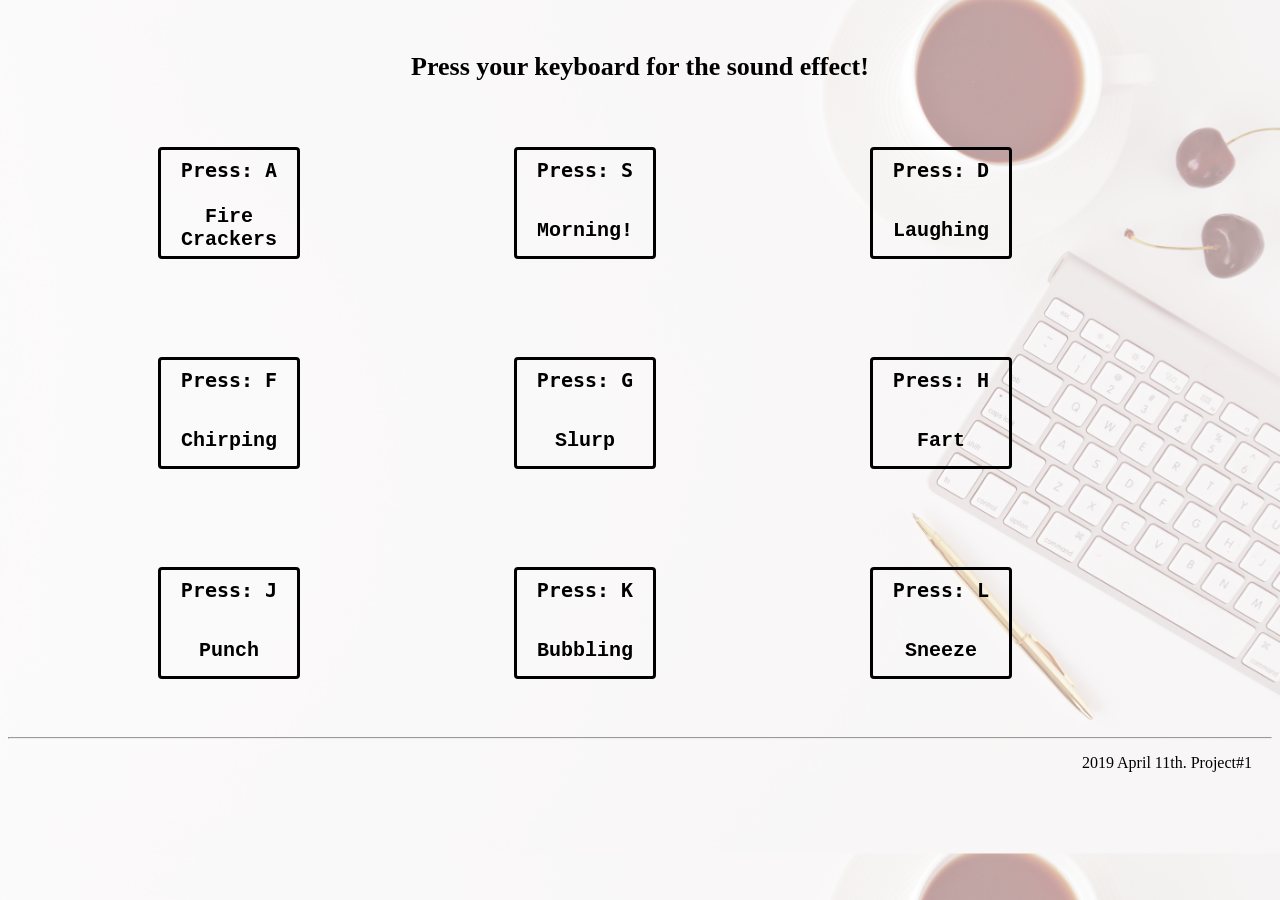
==== index.html @ 9f78c4be "Update index.html" ====
<!DOCTYPE html>
<html>
<head>
	<title>Sound Effect Project#1 </title>
	<link rel="stylesheet" type="text/css" href="style.css">
</head>
<body>
<h1>Press your keyboard for the sound effect!</h1>

<div class='keys'>
	<div class = 'key' data-key = '65' >
		<kbd>Press: A</kbd> <br>
		<span class='sound'>Fire Crackers</span>
	</div>
	<div class = 'key' data-key = '83' >
		<kbd>Press: S</kbd> <br>
		<span class='sound'>Morning!</span>
	</div>
	<div class = 'key' data-key = '68' >
		<kbd>Press: D</kbd> <br>
		<span class='sound'>Laughing</span>
	</div>
	<div class = 'key' data-key = '70' >
		<kbd>Press: F</kbd> <br>
		<span class='sound'>Chirping</span>
	</div>
	<div class = 'key' data-key = '71' >
		<kbd>Press: G</kbd> <br>
		<span class='sound'>Slurp</span>
	</div>
	<div class = 'key' data-key = '72' >
		<kbd>Press: H</kbd> <br>
		<span class='sound'>Fart</span>
	</div>
	<div class = 'key' data-key = '74' >
		<kbd>Press: J</kbd> <br>
		<span class='sound'>Punch</span>
	</div>
	<div class = 'key' data-key = '75' >
		<kbd>Press: K</kbd> <br>
		<span class='sound'>Bubbling</span>
	</div>
	<div class = 'key' data-key = '76' >
		<kbd>Press: L</kbd> <br>
		<span class='sound'>Sneeze</span>
	</div>

</div>

<audio data-key="65" src="Firecraker.wav"> </audio>
<audio data-key="83" src="goodmorning.wav"> </audio>
<audio data-key="68" src="laugh.wav"> </audio>
<audio data-key="70" src="bird.wav"> </audio>
<audio data-key="71" src="slurp.wav"> </audio>
<audio data-key="72" src="fart.wav"> </audio>
<audio data-key="74" src="punch.wav"> </audio>
<audio data-key="75" src="bubbling.wav"> </audio>
<audio data-key="76" src="babysneeze.wav"> </audio>



<script type="text/javascript">
window.addEventListener('keydown',function(e){
	const audio = document.querySelector(`audio[data-key="${e.keyCode}"]`); //e means the value of addEventListener
	const key= document.querySelector(`.key[data-key="${e.keyCode}"]`);
	if (!audio) return; // stop the function from running!
	audio.currentTime = 0; //rewmidn to the start
	audio.play();
	key.classList.add('playing');
});
function removeTransition(e){
if (e.propertyName !== 'transform') return; 
this.classList.remove('playing')}

const keys = document.querySelectorAll('.key');
keys.forEach(key => key.addEventListener('transitionend',removeTransition))
</script>

<hr>
<footer> 2019 April 11th. Project#1</footer>
</body>


<!-- Comment: resouce used soundbible.com & background from unsplash.com & codes for javascript are copied from the WesBos Day1 challenge. -->
</html>
---- style.css ----
body{ 
background-image: url(leoneventerkeyboard.jpg);
background-size: cover;
background-color: rgba(255, 226, 226, 0.7);
background-blend-mode:screen;
}
h1{
text-align:center;
font-size: 26px;
margin-top: 2em;
}
.key{
display: inline-grid;
height:90px;
width:120px;
text-align: center;
border: 3px solid black;
border-radius: 4px;
margin-left:150px;
margin-top:3rem;
margin-right:60px;
margin-bottom: 50px;
font-size:20px;
padding:8px 8px;
font-weight: 700;
font-family: Courier, Georgia
}
.playing{
	transform: scale(1.2);
	border-color: #AEE485;
	transition: all 0.05s
}
.key:hover{
	border: 3px dashed blue;
	color:blue;
	cursor: no-drop;
}

footer{
	font-size: 16px;
	text-align: right;
	margin-top: 15px;
	margin-right: 20px;
}
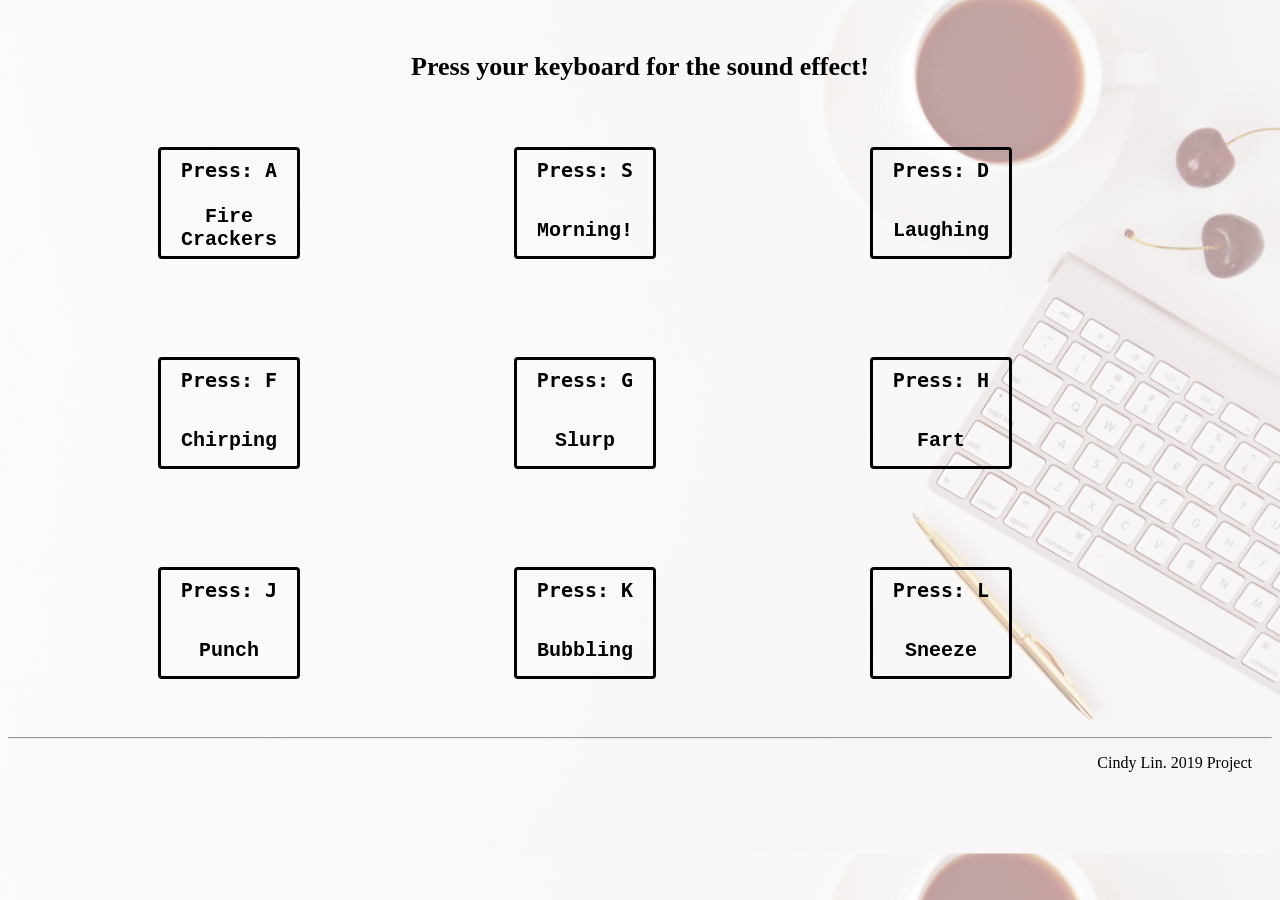
==== commit c802f613: "edit footer" ====
--- a/index.html
+++ b/index.html
@@ -77,9 +77,9 @@
 </script>
 
 <hr>
-<footer> 2019 April 11th. Project#1</footer>
+<footer> Cindy Lin. 2019 Project </footer>
 </body>
 
 
-<!-- Comment: resouce used soundbible.com & background from unsplash.com & codes for javascript are copied from the WesBos Day1 challenge. -->
+<!-- Comment: resouce used soundbible.com & background from unsplash.com & codes for javascript are based on WesBos Js30 Day1 challenge. -->
 </html>
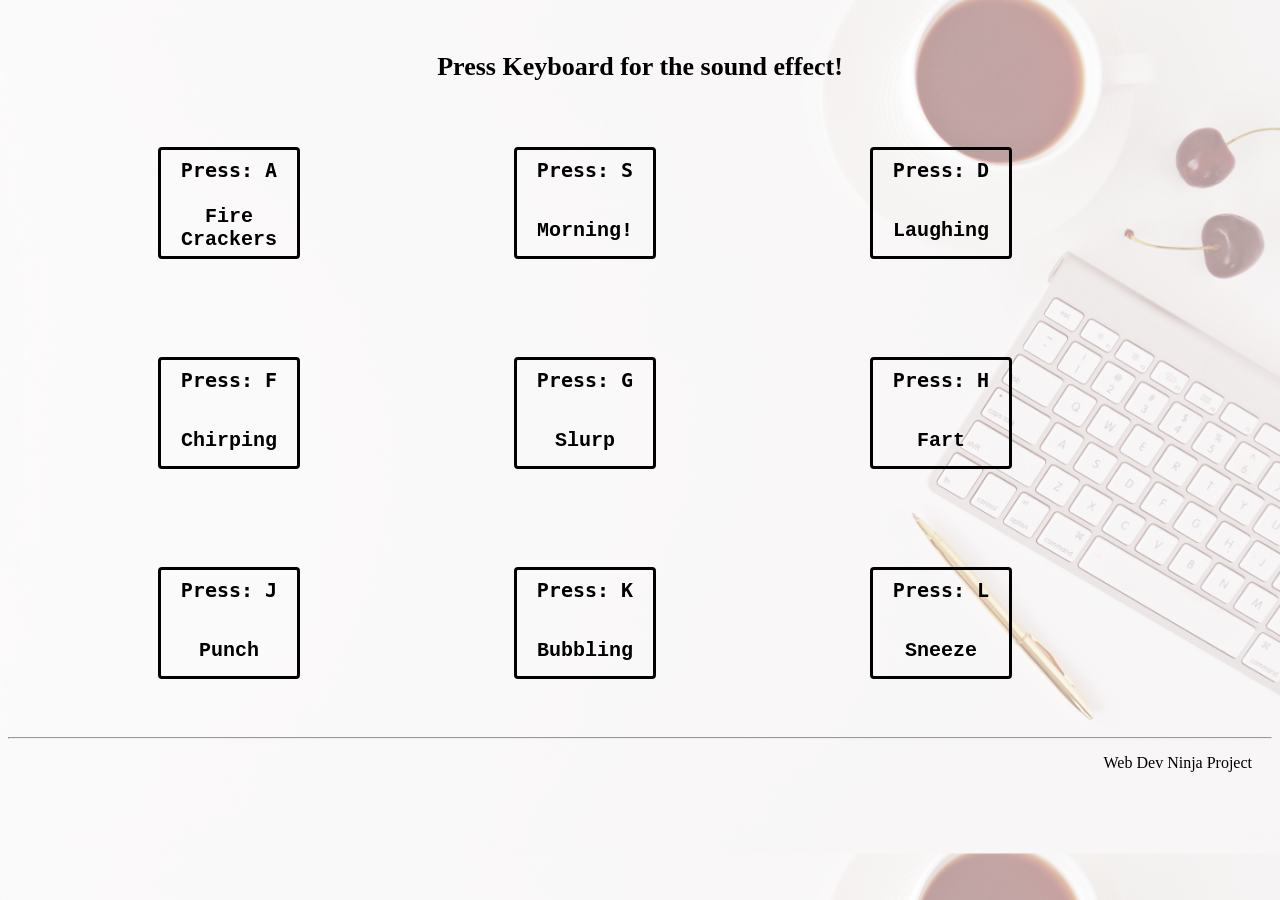
==== commit 6c6ec598: "Update index.html" ====
--- a/index.html
+++ b/index.html
@@ -1,11 +1,11 @@
 <!DOCTYPE html>
 <html>
 <head>
-	<title>Sound Effect Project#1 </title>
+	<title>Sound Effect</title>
 	<link rel="stylesheet" type="text/css" href="style.css">
 </head>
 <body>
-<h1>Press your keyboard for the sound effect!</h1>
+<h1>Press Keyboard for the sound effect!</h1>
 
 <div class='keys'>
 	<div class = 'key' data-key = '65' >
@@ -61,10 +61,10 @@
 
 <script type="text/javascript">
 window.addEventListener('keydown',function(e){
-	const audio = document.querySelector(`audio[data-key="${e.keyCode}"]`); //e means the value of addEventListener
+	const audio = document.querySelector(`audio[data-key="${e.keyCode}"]`);
 	const key= document.querySelector(`.key[data-key="${e.keyCode}"]`);
-	if (!audio) return; // stop the function from running!
-	audio.currentTime = 0; //rewmidn to the start
+	if (!audio) return;
+	audio.currentTime = 0; 
 	audio.play();
 	key.classList.add('playing');
 });
@@ -77,7 +77,7 @@
 </script>
 
 <hr>
-<footer> Cindy Lin. 2019 Project </footer>
+<footer> Web Dev Ninja Project</footer>
 </body>
 
 
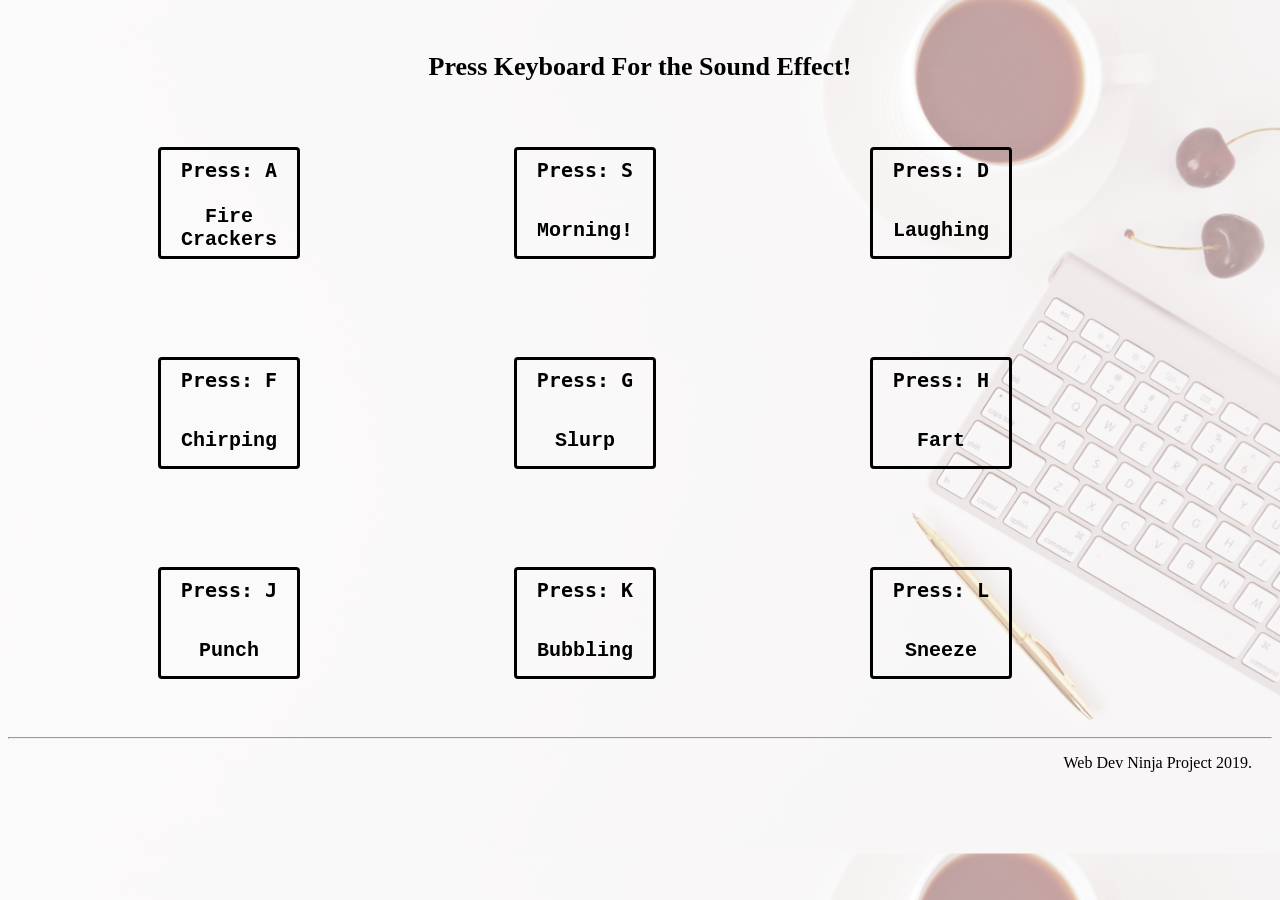
==== commit ff92f975: "Update index.html" ====
--- a/index.html
+++ b/index.html
@@ -5,7 +5,7 @@
 	<link rel="stylesheet" type="text/css" href="style.css">
 </head>
 <body>
-<h1>Press Keyboard for the sound effect!</h1>
+<h1>Press Keyboard For the Sound Effect!</h1>
 
 <div class='keys'>
 	<div class = 'key' data-key = '65' >
@@ -77,9 +77,7 @@
 </script>
 
 <hr>
-<footer> Web Dev Ninja Project</footer>
+<footer> Web Dev Ninja Project 2019.</footer>
 </body>
 
-
-<!-- Comment: resouce used soundbible.com & background from unsplash.com & codes for javascript are based on WesBos Js30 Day1 challenge. -->
 </html>
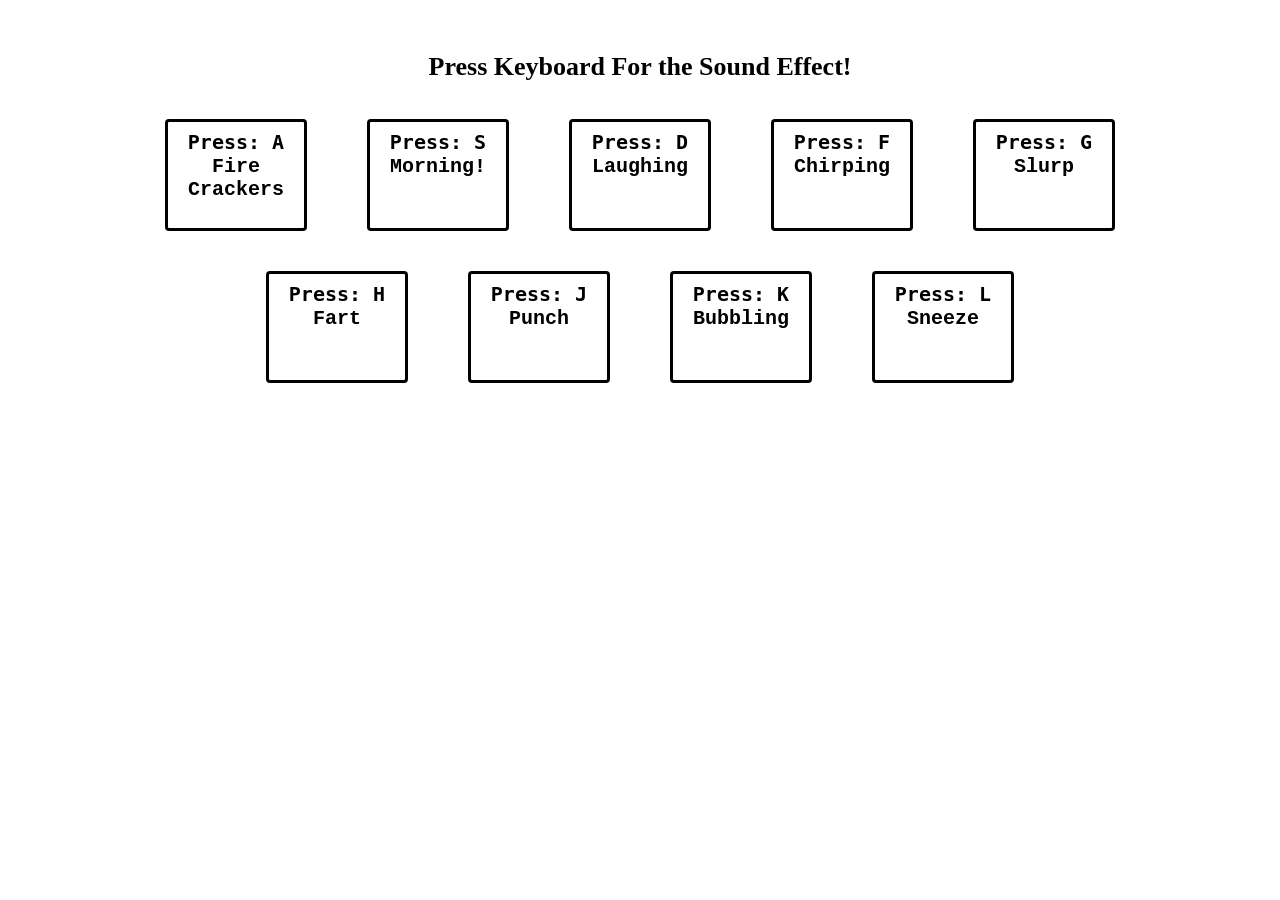
==== commit 025e30f0: "reorder files" ====
--- a/index.html
+++ b/index.html
@@ -1,83 +1,100 @@
 <!DOCTYPE html>
 <html>
-<head>
-	<title>Sound Effect</title>
-	<link rel="stylesheet" type="text/css" href="style.css">
-</head>
-<body>
-<h1>Press Keyboard For the Sound Effect!</h1>
+  <head>
+    <title>Sound Effect</title>
+    <link rel="stylesheet" type="text/css" href="style.css" />
+    <link rel="shortcut icon" href="./favicons/favicon.ico" />
+    <link
+      rel="apple-touch-icon"
+      sizes="180x180"
+      href="./favicons/apple-touch-icon.png"
+    />
+    <link
+      rel="icon"
+      type="image/png"
+      sizes="32x32"
+      href="./favicons/favicon-32x32.png"
+    />
+    <link rel="manifest" href="./favicons/site.webmanifest" />
+    <link
+      rel="mask-icon"
+      href="./favicons/safari-pinned-tab.svg"
+      color="#5bbad5"
+    />
+    <meta name="msapplication-TileColor" content="#da532c" />
+    <meta name="theme-color" content="#ffffff" />
+  </head>
+  <body>
+    <h1>Press Keyboard For the Sound Effect!</h1>
 
-<div class='keys'>
-	<div class = 'key' data-key = '65' >
-		<kbd>Press: A</kbd> <br>
-		<span class='sound'>Fire Crackers</span>
-	</div>
-	<div class = 'key' data-key = '83' >
-		<kbd>Press: S</kbd> <br>
-		<span class='sound'>Morning!</span>
-	</div>
-	<div class = 'key' data-key = '68' >
-		<kbd>Press: D</kbd> <br>
-		<span class='sound'>Laughing</span>
-	</div>
-	<div class = 'key' data-key = '70' >
-		<kbd>Press: F</kbd> <br>
-		<span class='sound'>Chirping</span>
-	</div>
-	<div class = 'key' data-key = '71' >
-		<kbd>Press: G</kbd> <br>
-		<span class='sound'>Slurp</span>
-	</div>
-	<div class = 'key' data-key = '72' >
-		<kbd>Press: H</kbd> <br>
-		<span class='sound'>Fart</span>
-	</div>
-	<div class = 'key' data-key = '74' >
-		<kbd>Press: J</kbd> <br>
-		<span class='sound'>Punch</span>
-	</div>
-	<div class = 'key' data-key = '75' >
-		<kbd>Press: K</kbd> <br>
-		<span class='sound'>Bubbling</span>
-	</div>
-	<div class = 'key' data-key = '76' >
-		<kbd>Press: L</kbd> <br>
-		<span class='sound'>Sneeze</span>
-	</div>
+    <div class="keys">
+      <div class="key" data-key="65">
+        <kbd>Press: A</kbd> <br />
+        <span class="sound">Fire Crackers</span>
+      </div>
+      <div class="key" data-key="83">
+        <kbd>Press: S</kbd> <br />
+        <span class="sound">Morning!</span>
+      </div>
+      <div class="key" data-key="68">
+        <kbd>Press: D</kbd> <br />
+        <span class="sound">Laughing</span>
+      </div>
+      <div class="key" data-key="70">
+        <kbd>Press: F</kbd> <br />
+        <span class="sound">Chirping</span>
+      </div>
+      <div class="key" data-key="71">
+        <kbd>Press: G</kbd> <br />
+        <span class="sound">Slurp</span>
+      </div>
+      <div class="key" data-key="72">
+        <kbd>Press: H</kbd> <br />
+        <span class="sound">Fart</span>
+      </div>
+      <div class="key" data-key="74">
+        <kbd>Press: J</kbd> <br />
+        <span class="sound">Punch</span>
+      </div>
+      <div class="key" data-key="75">
+        <kbd>Press: K</kbd> <br />
+        <span class="sound">Bubbling</span>
+      </div>
+      <div class="key" data-key="76">
+        <kbd>Press: L</kbd> <br />
+        <span class="sound">Sneeze</span>
+      </div>
+    </div>
 
-</div>
+    <audio data-key="65" src="audio/Firecraker.wav"></audio>
+    <audio data-key="83" src="audio/goodmorning.wav"></audio>
+    <audio data-key="68" src="audio/laugh.wav"></audio>
+    <audio data-key="70" src="audio/bird.wav"></audio>
+    <audio data-key="71" src="audio/slurp.wav"></audio>
+    <audio data-key="72" src="audio/fart.wav"></audio>
+    <audio data-key="74" src="audio/punch.wav"></audio>
+    <audio data-key="75" src="audio/bubbling.wav"></audio>
+    <audio data-key="76" src="audio/babysneeze.wav"></audio>
 
-<audio data-key="65" src="Firecraker.wav"> </audio>
-<audio data-key="83" src="goodmorning.wav"> </audio>
-<audio data-key="68" src="laugh.wav"> </audio>
-<audio data-key="70" src="bird.wav"> </audio>
-<audio data-key="71" src="slurp.wav"> </audio>
-<audio data-key="72" src="fart.wav"> </audio>
-<audio data-key="74" src="punch.wav"> </audio>
-<audio data-key="75" src="bubbling.wav"> </audio>
-<audio data-key="76" src="babysneeze.wav"> </audio>
+    <script type="text/javascript">
+      window.addEventListener("keydown", function (e) {
+        const audio = document.querySelector(`audio[data-key="${e.keyCode}"]`);
+        const key = document.querySelector(`.key[data-key="${e.keyCode}"]`);
+        if (!audio) return;
+        audio.currentTime = 0;
+        audio.play();
+        key.classList.add("playing");
+      });
+      function removeTransition(e) {
+        // console.log(e, "what is transitioned");
+        if (e.propertyName !== "transform") return;
+        this.classList.remove("playing");
+      }
 
-
-
-<script type="text/javascript">
-window.addEventListener('keydown',function(e){
-	const audio = document.querySelector(`audio[data-key="${e.keyCode}"]`);
-	const key= document.querySelector(`.key[data-key="${e.keyCode}"]`);
-	if (!audio) return;
-	audio.currentTime = 0; 
-	audio.play();
-	key.classList.add('playing');
-});
-function removeTransition(e){
-if (e.propertyName !== 'transform') return; 
-this.classList.remove('playing')}
-
-const keys = document.querySelectorAll('.key');
-keys.forEach(key => key.addEventListener('transitionend',removeTransition))
-</script>
-
-<hr>
-<footer> Web Dev Ninja Project 2019.</footer>
-</body>
-
+      const keys = document.querySelectorAll(".key");
+      keys.forEach((key) =>
+        key.addEventListener("transitionend", removeTransition)
+      );
+    </script>
+  </body>
 </html>
--- a/style.css
+++ b/style.css
@@ -1,44 +1,38 @@
-body{ 
-background-image: url(leoneventerkeyboard.jpg);
-background-size: cover;
-background-color: rgba(255, 226, 226, 0.7);
-background-blend-mode:screen;
+body {
+  background-blend-mode: screen;
 }
-h1{
-text-align:center;
-font-size: 26px;
-margin-top: 2em;
+h1 {
+  text-align: center;
+  font-size: 26px;
+  margin-top: 2em;
 }
-.key{
-display: inline-grid;
-height:90px;
-width:120px;
-text-align: center;
-border: 3px solid black;
-border-radius: 4px;
-margin-left:150px;
-margin-top:3rem;
-margin-right:60px;
-margin-bottom: 50px;
-font-size:20px;
-padding:8px 8px;
-font-weight: 700;
-font-family: Courier, Georgia
+.keys {
+  display: flex;
+  flex-wrap: wrap;
+  justify-content: center;
+
+  max-width: 1200px;
+  margin: 0 auto;
 }
-.playing{
-	transform: scale(1.2);
-	border-color: #AEE485;
-	transition: all 0.05s
+.key {
+  height: 90px;
+  width: 120px;
+  margin: 1em 1.5em;
+  text-align: center;
+  border: 3px solid black;
+  border-radius: 4px;
+  font-size: 20px;
+  padding: 8px 8px;
+  font-weight: 700;
+  font-family: Courier, Georgia;
 }
-.key:hover{
-	border: 3px dashed blue;
-	color:blue;
-	cursor: no-drop;
+.playing {
+  transform: scale(1.2);
+  border-color: #aee485;
+  transition: all 0.05s;
 }
-
-footer{
-	font-size: 16px;
-	text-align: right;
-	margin-top: 15px;
-	margin-right: 20px;
-}+.key:hover {
+  border: 3px dashed blue;
+  color: blue;
+  cursor: no-drop;
+}
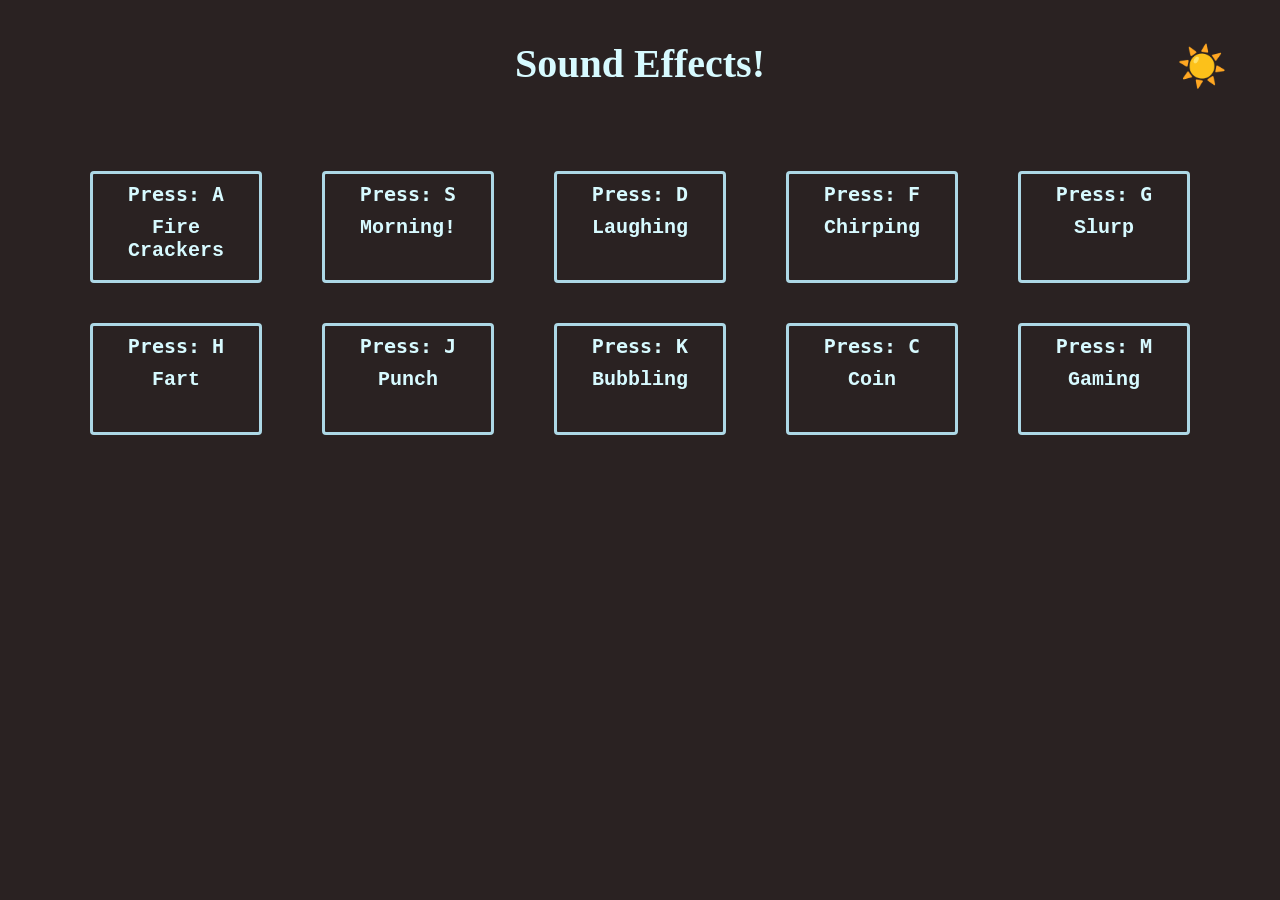
==== commit a38ca988: "adding dark light mode and remove unused files" ====
--- a/index.html
+++ b/index.html
@@ -2,70 +2,52 @@
 <html>
   <head>
     <title>Sound Effect</title>
+    <meta charset="UTF-8" />
     <link rel="stylesheet" type="text/css" href="style.css" />
-    <link rel="shortcut icon" href="./favicons/favicon.ico" />
-    <link
-      rel="apple-touch-icon"
-      sizes="180x180"
-      href="./favicons/apple-touch-icon.png"
-    />
-    <link
-      rel="icon"
-      type="image/png"
-      sizes="32x32"
-      href="./favicons/favicon-32x32.png"
-    />
-    <link rel="manifest" href="./favicons/site.webmanifest" />
-    <link
-      rel="mask-icon"
-      href="./favicons/safari-pinned-tab.svg"
-      color="#5bbad5"
-    />
-    <meta name="msapplication-TileColor" content="#da532c" />
-    <meta name="theme-color" content="#ffffff" />
   </head>
   <body>
-    <h1>Press Keyboard For the Sound Effect!</h1>
+    <h1>Sound Effects!</h1>
 
     <div class="keys">
       <div class="key" data-key="65">
-        <kbd>Press: A</kbd> <br />
+        <kbd>Press: A</kbd>
         <span class="sound">Fire Crackers</span>
       </div>
       <div class="key" data-key="83">
-        <kbd>Press: S</kbd> <br />
+        <kbd>Press: S</kbd>
         <span class="sound">Morning!</span>
       </div>
       <div class="key" data-key="68">
-        <kbd>Press: D</kbd> <br />
+        <kbd>Press: D</kbd>
         <span class="sound">Laughing</span>
       </div>
       <div class="key" data-key="70">
-        <kbd>Press: F</kbd> <br />
+        <kbd>Press: F</kbd>
         <span class="sound">Chirping</span>
       </div>
       <div class="key" data-key="71">
-        <kbd>Press: G</kbd> <br />
+        <kbd>Press: G</kbd>
         <span class="sound">Slurp</span>
       </div>
       <div class="key" data-key="72">
-        <kbd>Press: H</kbd> <br />
+        <kbd>Press: H</kbd>
         <span class="sound">Fart</span>
       </div>
       <div class="key" data-key="74">
-        <kbd>Press: J</kbd> <br />
+        <kbd>Press: J</kbd>
         <span class="sound">Punch</span>
       </div>
       <div class="key" data-key="75">
-        <kbd>Press: K</kbd> <br />
+        <kbd>Press: K</kbd>
         <span class="sound">Bubbling</span>
       </div>
-      <div class="key" data-key="76">
-        <kbd>Press: L</kbd> <br />
-        <span class="sound">Sneeze</span>
+      <div class="key" data-key="67">
+        <kbd>Press: C</kbd> <span class="sound">Coin</span>
+      </div>
+      <div class="key" data-key="77">
+        <kbd>Press: M</kbd> <span class="sound">Gaming</span>
       </div>
     </div>
-
     <audio data-key="65" src="audio/Firecraker.wav"></audio>
     <audio data-key="83" src="audio/goodmorning.wav"></audio>
     <audio data-key="68" src="audio/laugh.wav"></audio>
@@ -74,27 +56,12 @@
     <audio data-key="72" src="audio/fart.wav"></audio>
     <audio data-key="74" src="audio/punch.wav"></audio>
     <audio data-key="75" src="audio/bubbling.wav"></audio>
-    <audio data-key="76" src="audio/babysneeze.wav"></audio>
-
-    <script type="text/javascript">
-      window.addEventListener("keydown", function (e) {
-        const audio = document.querySelector(`audio[data-key="${e.keyCode}"]`);
-        const key = document.querySelector(`.key[data-key="${e.keyCode}"]`);
-        if (!audio) return;
-        audio.currentTime = 0;
-        audio.play();
-        key.classList.add("playing");
-      });
-      function removeTransition(e) {
-        // console.log(e, "what is transitioned");
-        if (e.propertyName !== "transform") return;
-        this.classList.remove("playing");
-      }
-
-      const keys = document.querySelectorAll(".key");
-      keys.forEach((key) =>
-        key.addEventListener("transitionend", removeTransition)
-      );
-    </script>
+    <audio data-key="67" src="audio/coin.wav"></audio>
+    <audio data-key="77" src="audio/game.wav"></audio>
+    <!-- add light dark mode with CSS -->
+    <input type="checkbox" />
+    <div class="dark-mode"></div>
+    <!-- add light dark mode with CSS -->
+    <script src="script.js"></script>
   </body>
 </html>
--- a/style.css
+++ b/style.css
@@ -1,38 +1,75 @@
 body {
-  background-blend-mode: screen;
+  background: rgba(14, 5, 5, 0.883);
+  color: rgb(215, 250, 255);
 }
 h1 {
   text-align: center;
-  font-size: 26px;
-  margin-top: 2em;
+  font-size: 2.5em;
+  margin-top: 1em;
 }
 .keys {
   display: flex;
   flex-wrap: wrap;
   justify-content: center;
-
   max-width: 1200px;
-  margin: 0 auto;
+  margin: 4em auto;
 }
 .key {
   height: 90px;
-  width: 120px;
+  width: 150px;
   margin: 1em 1.5em;
   text-align: center;
-  border: 3px solid black;
+  border: 3px solid lightblue;
   border-radius: 4px;
   font-size: 20px;
-  padding: 8px 8px;
+  padding: 8px;
   font-weight: 700;
   font-family: Courier, Georgia;
 }
+kbd {
+  display: block;
+  margin-bottom: 10px;
+}
 .playing {
   transform: scale(1.2);
-  border-color: #aee485;
-  transition: all 0.05s;
+  border-color: orange;
+  transition: all 0.15s;
 }
-.key:hover {
-  border: 3px dashed blue;
-  color: blue;
-  cursor: no-drop;
+/* Light Dark Mode Styling */
+input[type="checkbox"] {
+  font-size: 40px;
+  position: absolute;
+  top: 1em;
+  right: 2.5em;
+  appearance: none;
+  cursor: pointer;
+  z-index: 10;
 }
+
+input[type="checkbox"]::after {
+  position: absolute;
+  top: 0px;
+  left: 0px;
+  content: "☀️";
+}
+input[type="checkbox"]:checked::after {
+  content: "🌙";
+}
+
+.dark-mode {
+  position: fixed;
+  top: 0;
+  left: 0;
+  width: 100vw;
+  height: 100vh;
+  background-color: rgb(238, 238, 238);
+  opacity: 0;
+  mix-blend-mode: difference;
+  /* z-index: -1; */
+  transition: all 0.8s ease-in-out;
+}
+
+input[type="checkbox"]:checked ~ .dark-mode {
+  opacity: 1;
+}
+/* Light Dark Mode Styling */
